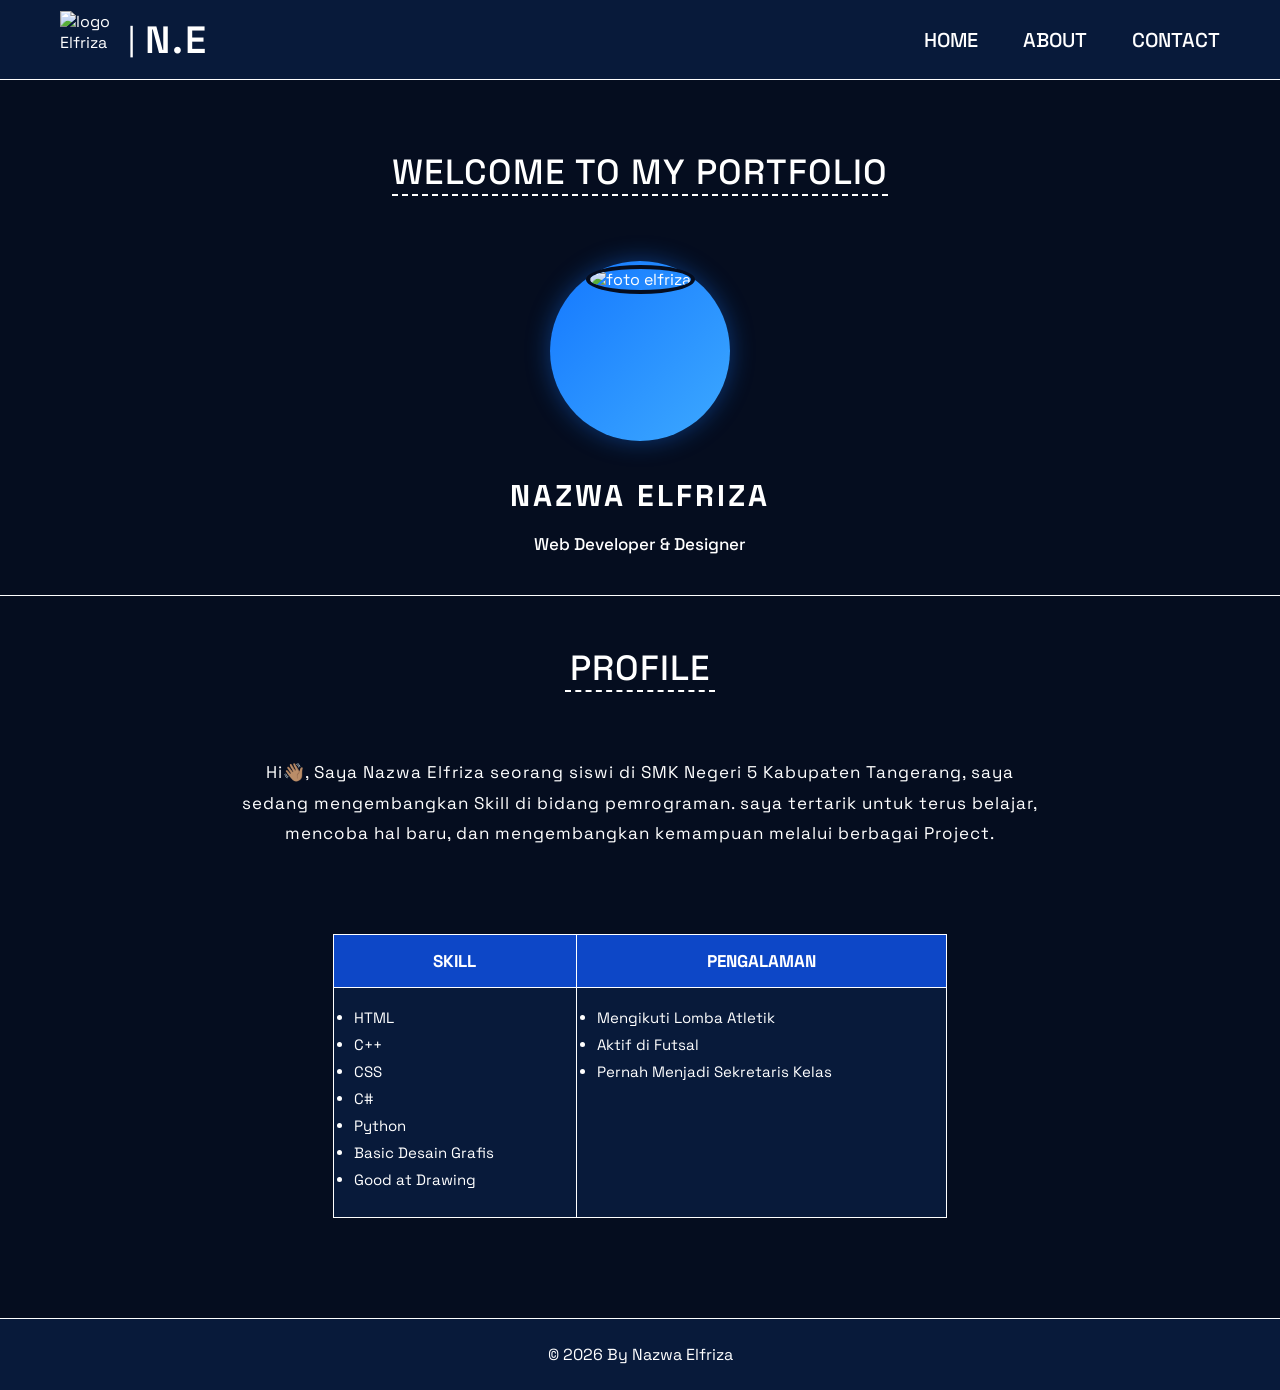
==== index.html @ b090ca67 "Add files via upload" ====
<!DOCTYPE html>
<html lang="en">

<head>
  <meta charset="UTF-8">
  <meta name="viewport" content="width=device-width, initial-scale=1.0">
  <title>HOME PORTFOLIO ELFRIZA</title>
  <!-- GOOGLE FONT -->
  <link rel="preconnect" href="https://fonts.googleapis.com">
  <link rel="preconnect" href="https://fonts.gstatic.com" crossorigin>
  <link href="https://fonts.googleapis.com/css2?family=Space+Grotesk:wght@400;500;600;700&display=swap"
    rel="stylesheet">
  <!-- CSS -->
  <link rel="stylesheet" href="style.css">
</head>

<body>
  <!-- NAVBAR -->
  <nav class="navbar">
    <!-- LOGO -->
    <div class="logo-container">
      <img src="assets/logo.png" alt="logo Elfriza">
      <span class="divider">|</span>
      <span class="logo-text">N.E</span>
    </div>

    <!-- NAVIGATION -->
    <div class="nav-menu">
      <a href="#">HOME</a>
      <a href="about.html">ABOUT</a>
      <a href="contact.html">CONTACT</a>
    </div>
  </nav>

    <!-- HOME -->
    <div class="home">
      <h1 class="home-welcome">WELCOME TO MY PORTFOLIO</h1>
      <div class="home-photo">
        <img src="assets/profil.jpeg" alt="foto elfriza">
      </div>
      <h3 class="home-h3">NAZWA ELFRIZA</h3>
      <div class="home-role">
        <p>Web Developer & Designer</p>
        <div class="role-line"></div>
      </div>
    </div>

    <!-- PROFIL -->
    <div class="profil">
      <h2 class="profil-h2">PROFILE</h2>
      <div class="profil-content">
        <div class="profil-text">
          <p>Hi👋🏽, Saya Nazwa Elfriza seorang siswi di SMK Negeri 5 Kabupaten Tangerang, saya sedang mengembangkan
            Skill di bidang pemrograman. saya tertarik untuk terus belajar, mencoba hal baru, dan mengembangkan
            kemampuan melalui berbagai Project.</p>
        </div>
      </div>
    </div>

    <!-- SKILL & PENGALAMAN -->
    <div class="skill-pengalaman">
      <table border="1" calss="skill-pengalaman table">
        <thead>
          <tr>
            <th>SKILL</th>
            <th>PENGALAMAN</th>
          </tr>
        </thead>

        <tbody>
          <tr>
            <td>
              <ul>
                <li>HTML</li>
                <li>C++</li>
                <li>CSS</li>
                <li>C#</li>
                <li>Python</li>
                <li>Basic Desain Grafis</li>
                <li>Good at Drawing</li>
              </ul>
            </td>
            <td>
              <ul>
                <li>Mengikuti Lomba Atletik</li>
                <li>Aktif di Futsal</li>
                <li>Pernah Menjadi Sekretaris Kelas</li>
              </ul>
            </td>
          </tr>
        </tbody>
      </table>
    </div>

  <!-- FOOTER -->
  <div class="footer">
    <p>&copy; 2026 By Nazwa Elfriza</p>
  </div>
</body>

</html>
---- style.css ----
* {
    margin: 0;
    padding: 0;
    box-sizing: border-box;
}

body {
    background-color: #050D1F;
    color: white;
    font-family: 'Space Grotesk', sans-serif;
    overflow-x: hidden;
}

.navbar {
    width: 100%;
    height: 80px;
    display: flex;
    align-items: center;
    justify-content: space-between;
    padding: 0 60px;
    background-color: #081A3A;
    border-bottom: 1px solid white;
}

.logo-container {
    display: flex;
    align-items: center;
    gap: 10px;
}

.logo-container img {
    width: 58px;
    height: 58px;
    object-fit: contain;
}

.divider {
    color: white;
    font-size: 30px;
}

.logo-text {
    color: white;
    font-size: 38px;
    font-weight: 600;
    letter-spacing: 2px;
}

.nav-menu {
    display: flex;
    align-items: center;
    gap: 45px;
}

.nav-menu a {
    color: white;
    text-decoration: none;
    font-size: 20px;
    font-weight: 500;
    transition: 0.3s;
}

.nav-menu a:hover {
    color: #3DA9FF;
    transform: scale(1.15);
    text-shadow: 0 0 8px rgba(61, 169, 255, 0.6);
}

.home {
    display: flex;
    justify-content: flex-start;
    align-items: center;
    flex-direction: column;
    text-align: center;
    padding: 70px 20px 30px;
}

.home-welcome {
    color: white;
    font-size: 35px;
    font-weight: 500;
    margin-bottom: 65px;
    letter-spacing: 1px;
    border-bottom: 2px dashed white;
}

.home-photo {
    width: 180px;
    height: 180px;
    border-radius: 50%;
    background: linear-gradient(135deg, #1478FF, #3DA9FF);
    padding: 4px;
    box-shadow: 0 0 25px rgba(20, 120, 255, 0.4);
    margin-bottom: 35px;
}

.home-photo img {
    width: 100%;
    height: 100%;
    object-fit: cover;
    border-radius: 50%;
    border: 4px solid #050D1F;
}

.home-h3 {
    color: white;
    font-size: 30px;
    font-weight: 700;
    letter-spacing: 3px;
    margin-bottom: 8px;
}

.home-role {
    text-align: center;
}

.home-role p {
    color: white;
    font-size: 17px;
    font-weight: 500;
    margin: 10px 0;
    white-space: nowrap;
}

.role-line {
    width: 100vw;
    height: 1px;
    margin: 40px auto 0;
    border-bottom: 1px solid white;
    position: relative;
    left: 50%;
    transform: translateX(-50%);

}

.profil-h2 {
    color: white;
    font-size: 35px;
    font-weight: 500;
    letter-spacing: 1px;
    width: 150px;
    margin: 0 auto 65px;
    border-bottom: 2px dashed white;
}

.profil {
    padding: 20px 10% 40px;
    text-align: center;
}

.profil-content {
    max-width: 800px;
    margin: 0 auto 15px;
}

.profil-text {
    text-align: center;
    color: white;
    font-size: 17px;
    line-height: 1.8;
    margin-top: 15px;
    margin-bottom: 10px;
    letter-spacing: 1px;
}

.skill-pengalaman {
    padding: 30px 10% 100px;
    text-align: center;
}

.skill-pengalaman table {
    width: 60%;
    max-width: 900px;
    margin: auto;
    border-collapse: collapse;
    color: white;
    border-color: white;
}

.skill-pengalaman th {
    padding: 15px;
    background-color: #0D47C7;
    color: white;
    font-size: 17px;
}

.skill-pengalaman td {
    padding: 20px;
    background-color: #081A3A;
    color: white;
    text-align: left;
    vertical-align: top;
}

.skill-pengalaman li {
    margin-bottom: 8px;
}

.footer {
    padding: 25px;
    background-color: #081A3A;
    text-align: center;
    border-top: 1px solid white;
}

.footer p {
    color: white;
    font-size: 16px;
}

/* ABOUT */

.portfolio-h1 {
    display: block;
    text-align: center;
    width: 100%;
    margin: 0 auto;
    margin-top: 65px;
    font-size: 40px;
    color: white;
}

.garis-portfolio {
    width: 300px;
    border: none;
    border-bottom: 2px dashed white;
    margin: 0 auto;
    margin-bottom: 25px;
}

.biodata {
    padding: 30px 10% 100px;
    text-align: center;
}

.biodata-table {
    width: 60%;
    margin: 0 auto;
    border-collapse: collapse;
    margin-bottom: 50px;
}

th,
td {
    padding: 5px;
    text-align: left;
}

th {
    text-align: center;
    font-size: 20px;
    background-color: #0D47C7;
    color: white;
}

.biodata-table td:first-child {
    font-weight: bold;
    width: 30%;
}

td {
    background-color: #081A3A;
    font-size: 15px;
}

.h1-project {
    display: block;
    text-align: center;
    width: 100%;
    margin: 0 auto;
    margin-top: -30px;
    font-size: 40px;
    color: white;
}

.garis-project {
    width: 270px;
    border: none;
    border-bottom: 2px dashed white;
    margin: 0 auto;
    margin-bottom: 35px;
}

.project {
    width: 80%;
    margin: 0 auto 50px;
}
.project-d1{
    text-align:center;
    margin-top:40px;
    margin-bottom:30px;
}
.project-d2 {
    display:flex;
    align-items:center;
    gap:30px;
}
.arrow {
    font-size:100px;
}
.project-d2 h3 {
    font-size:40px;
    color:white;
}
.project-p1 {
    text-align:center;
    margin-top:40px;
    margin-bottom:30px;
}
.project-p2 {
    display:flex;
    align-items:center;
    gap:30px;
}
.project-p2 h3 {
    font-size:40px;
    color:white;
}
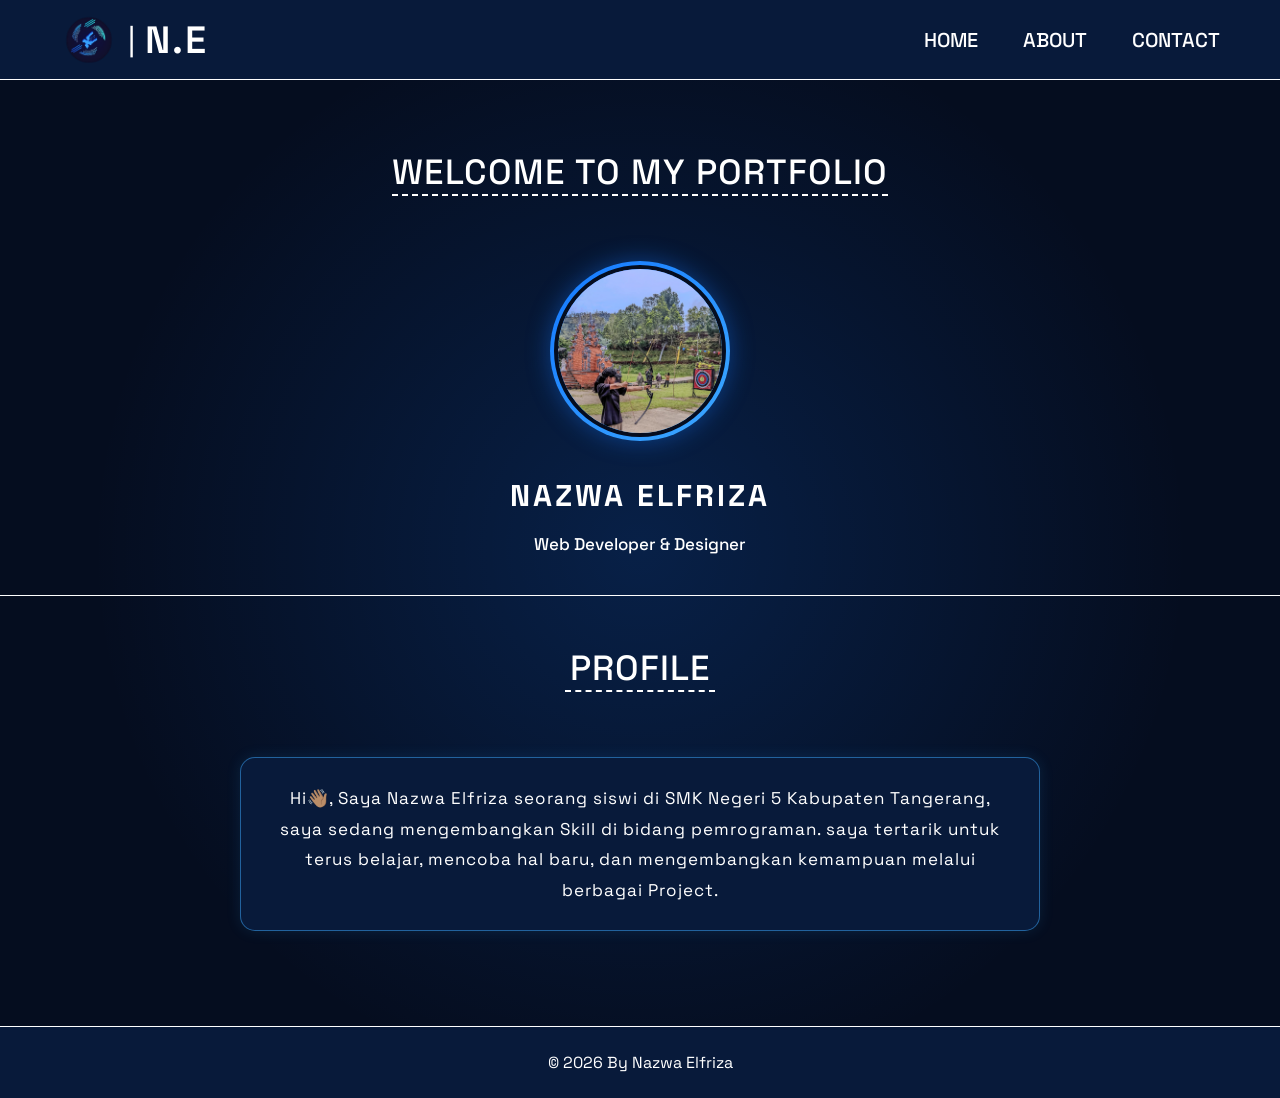
==== commit 11aeea18: "Add files via upload" ====
--- a/index.html
+++ b/index.html
@@ -32,65 +32,30 @@
     </div>
   </nav>
 
-    <!-- HOME -->
-    <div class="home">
-      <h1 class="home-welcome">WELCOME TO MY PORTFOLIO</h1>
-      <div class="home-photo">
-        <img src="assets/profil.jpeg" alt="foto elfriza">
-      </div>
-      <h3 class="home-h3">NAZWA ELFRIZA</h3>
-      <div class="home-role">
-        <p>Web Developer & Designer</p>
-        <div class="role-line"></div>
+  <!-- HOME -->
+  <div class="home">
+    <h1 class="home-welcome">WELCOME TO MY PORTFOLIO</h1>
+    <div class="home-photo">
+      <img src="assets/profil.jpeg" alt="foto elfriza">
+    </div>
+    <h3 class="home-h3">NAZWA ELFRIZA</h3>
+    <div class="home-role">
+      <p>Web Developer & Designer</p>
+      <div class="role-line"></div>
+    </div>
+  </div>
+
+  <!-- PROFIL -->
+  <div class="profil">
+    <h2 class="profil-h2">PROFILE</h2>
+    <div class="profil-content">
+      <div class="profil-text">
+        <p>Hi👋🏽, Saya Nazwa Elfriza seorang siswi di SMK Negeri 5 Kabupaten Tangerang, saya sedang mengembangkan
+          Skill di bidang pemrograman. saya tertarik untuk terus belajar, mencoba hal baru, dan mengembangkan
+          kemampuan melalui berbagai Project.</p>
       </div>
     </div>
-
-    <!-- PROFIL -->
-    <div class="profil">
-      <h2 class="profil-h2">PROFILE</h2>
-      <div class="profil-content">
-        <div class="profil-text">
-          <p>Hi👋🏽, Saya Nazwa Elfriza seorang siswi di SMK Negeri 5 Kabupaten Tangerang, saya sedang mengembangkan
-            Skill di bidang pemrograman. saya tertarik untuk terus belajar, mencoba hal baru, dan mengembangkan
-            kemampuan melalui berbagai Project.</p>
-        </div>
-      </div>
-    </div>
-
-    <!-- SKILL & PENGALAMAN -->
-    <div class="skill-pengalaman">
-      <table border="1" calss="skill-pengalaman table">
-        <thead>
-          <tr>
-            <th>SKILL</th>
-            <th>PENGALAMAN</th>
-          </tr>
-        </thead>
-
-        <tbody>
-          <tr>
-            <td>
-              <ul>
-                <li>HTML</li>
-                <li>C++</li>
-                <li>CSS</li>
-                <li>C#</li>
-                <li>Python</li>
-                <li>Basic Desain Grafis</li>
-                <li>Good at Drawing</li>
-              </ul>
-            </td>
-            <td>
-              <ul>
-                <li>Mengikuti Lomba Atletik</li>
-                <li>Aktif di Futsal</li>
-                <li>Pernah Menjadi Sekretaris Kelas</li>
-              </ul>
-            </td>
-          </tr>
-        </tbody>
-      </table>
-    </div>
+  </div>
 
   <!-- FOOTER -->
   <div class="footer">
--- a/style.css
+++ b/style.css
@@ -5,15 +5,26 @@
 }
 
 body {
-    background-color: #050D1F;
+    background:
+        radial-gradient(
+            circle at center,
+            rgba(20, 120, 255, 0.18),
+            transparent 65%
+        ),
+        #050D1F;
     color: white;
     font-family: 'Space Grotesk', sans-serif;
     overflow-x: hidden;
 }
 
+
+/* =========================
+   NAVBAR
+========================= */
+
 .navbar {
     width: 100%;
-    height: 80px;
+    min-height: 80px;
     display: flex;
     align-items: center;
     justify-content: space-between;
@@ -53,6 +64,7 @@
 }
 
 .nav-menu a {
+    display: inline-block;
     color: white;
     text-decoration: none;
     font-size: 20px;
@@ -60,11 +72,17 @@
     transition: 0.3s;
 }
 
-.nav-menu a:hover {
+.nav-menu a:hover,
+.nav-menu a:focus-visible {
     color: #3DA9FF;
     transform: scale(1.15);
     text-shadow: 0 0 8px rgba(61, 169, 255, 0.6);
 }
+
+
+/* =========================
+   HOME
+========================= */
 
 .home {
     display: flex;
@@ -130,8 +148,12 @@
     position: relative;
     left: 50%;
     transform: translateX(-50%);
-
-}
+}
+
+
+/* =========================
+   PROFILE
+========================= */
 
 .profil-h2 {
     color: white;
@@ -161,61 +183,26 @@
     margin-top: 15px;
     margin-bottom: 10px;
     letter-spacing: 1px;
-}
-
-.skill-pengalaman {
-    padding: 30px 10% 100px;
-    text-align: center;
-}
-
-.skill-pengalaman table {
-    width: 60%;
-    max-width: 900px;
-    margin: auto;
-    border-collapse: collapse;
-    color: white;
-    border-color: white;
-}
-
-.skill-pengalaman th {
-    padding: 15px;
-    background-color: #0D47C7;
-    color: white;
-    font-size: 17px;
-}
-
-.skill-pengalaman td {
-    padding: 20px;
+    width: 100%;
+    max-width: 1100px;
+    margin: 0 auto 55px;
+    padding: 25px 30px;
     background-color: #081A3A;
-    color: white;
-    text-align: left;
-    vertical-align: top;
-}
-
-.skill-pengalaman li {
-    margin-bottom: 8px;
-}
-
-.footer {
-    padding: 25px;
-    background-color: #081A3A;
-    text-align: center;
-    border-top: 1px solid white;
-}
-
-.footer p {
-    color: white;
-    font-size: 16px;
-}
-
-/* ABOUT */
+    border: 1px solid rgba(61, 169, 255, 0.5);
+    border-radius: 15px;
+    box-shadow: 0 0 15px rgba(61, 169, 255, 0.12);
+}
+
+
+/* =========================
+   ABOUT
+========================= */
 
 .portfolio-h1 {
     display: block;
     text-align: center;
     width: 100%;
-    margin: 0 auto;
-    margin-top: 65px;
+    margin: 65px auto 0;
     font-size: 40px;
     color: white;
 }
@@ -225,94 +212,485 @@
     border: none;
     border-bottom: 2px dashed white;
     margin: 0 auto;
-    margin-bottom: 25px;
 }
 
 .biodata {
-    padding: 30px 10% 100px;
-    text-align: center;
-}
-
-.biodata-table {
+    padding: 65px 10% 0;
+    text-align: center;
+}
+
+.tabel-biodata {
     width: 60%;
+    max-width: 900px;
+    margin: 25px auto 0;
+    border-collapse: separate;
+    border-spacing: 0;
+    border: 1px solid white;
+    border-radius: 20px;
+    overflow: hidden;
+    table-layout: fixed;
+    color: white;
+}
+
+.tabel-biodata th {
+    padding: 15px;
+    background: linear-gradient(90deg, #16BDEB, #168BFF);
+    color: white;
+    font-size: 20px;
+    text-align: center;
+    border: 1px solid white;
+    border-top-left-radius:20px;
+    border-top-right-radius:20px;
+}
+
+.tabel-biodata td {
+    padding: 5px;
+    background-color: #081A3A;
+    color: white;
+    border: 1px solid white;
+    text-align: left;
+    overflow-wrap: anywhere;
+}
+
+.tabel-biodata td:first-child {
+    width: 30%;
+    font-weight: bold;
+}
+
+.tabel-biodata tbody tr:last-child td:first-child {
+    border-bottom-left-radius: 14px;
+}
+
+.tabel-biodata tbody tr:last-child td:last-child {
+    border-bottom-right-radius: 14px;
+}
+
+.biodata .role-line {
+    width: 100vw;
+    height: 1px;
+    margin: 45px 0 0;
+    padding: 0;
+    border: none;
+    border-top: 1px solid white;
+    position: relative;
+    left: 50%;
+    transform: translateX(-50%);
+}
+
+.tabel-biodata td {
+    padding: 5px;
+    overflow: hidden;
+}
+
+.tabel-biodata input[type="radio"] {
+    position: absolute;
+    opacity: 0;
+    width: 1px;
+    height: 1px;
+}
+
+.tabel-biodata .selectable-item {
+    display: block;
+    width: 100%;
+    padding: 5px 8px;
+    box-sizing: border-box;
+
+    color: white;
+    background-color: transparent;
+    border: 1px solid transparent;
+    border-radius: 6px;
+
+    font-family: inherit;
+    font-size: 15px;
+    font-weight: 600;
+    line-height: 1.5;
+
+    cursor: pointer;
+    overflow-wrap: anywhere;
+
+    transition:
+        color 0.25s ease,
+        background-color 0.25s ease,
+        border-color 0.25s ease,
+        font-size 0.25s ease,
+        box-shadow 0.25s ease;
+}
+
+.tabel-biodata .selectable-item:hover {
+    color: #42D9FF;
+}
+
+.tabel-biodata input[type="radio"]:checked + .selectable-item {
+    color: #42D9FF;
+    background-color: #132D50;
+    border-color: #3DA9FF;
+    font-size: 16px;
+    box-shadow: 0 0 6px rgba(61, 169, 255, 0.2);
+}
+
+.tabel-biodata input[type="radio"]:focus-visible + .selectable-item {
+    outline: 1px solid #42D9FF;
+    outline-offset: -2px;
+}
+.skill-pengalaman {
+    padding: 60px 10% 100px;
+    text-align: center;
+}
+
+.skill-pengalaman-table {
+    width: 60%;
+    max-width: 900px;
     margin: 0 auto;
-    border-collapse: collapse;
-    margin-bottom: 50px;
-}
-
-th,
-td {
-    padding: 5px;
+    border-collapse: separate;
+    border-spacing: 0;
+    border: 1px solid white;
+    border-radius: 15px;
+    color: white;
+    table-layout: fixed;
+}
+
+.skill-pengalaman-table th {
+    padding: 15px;
+    background: linear-gradient(90deg, #16BDEB, #168BFF);
+    color: white;
+    font-size: 17px;
+    text-align: center;
+    border: 1px solid white;
+}
+
+.skill-pengalaman-table td {
+    width: 50%;
+    padding: 20px;
+    background-color: #081A3A;
+    color: white;
     text-align: left;
-}
-
-th {
-    text-align: center;
+    vertical-align: top;
+    border: 1px solid white;
+    overflow: hidden;
+}
+
+.skill-pengalaman-table thead tr th:first-child {
+    border-top-left-radius: 14px;
+}
+
+.skill-pengalaman-table thead tr th:last-child {
+    border-top-right-radius: 14px;
+}
+
+.skill-pengalaman-table tbody tr:last-child td:first-child {
+    border-bottom-left-radius: 14px;
+}
+
+.skill-pengalaman-table tbody tr:last-child td:last-child {
+    border-bottom-right-radius: 14px;
+}
+
+.pilihan-list {
+    list-style: none;
+    padding: 0;
+    margin: 0;
+}
+
+.pilihan-list li {
+    margin: 0;
+    padding: 7px 0;
+    border-bottom: 1px solid rgba(61, 169, 255, 0.3);
+}
+
+.pilihan-list li:last-child {
+    border-bottom: none;
+}
+
+.pilihan-list input[type="radio"] {
+    position: absolute;
+    opacity: 0;
+    width: 1px;
+    height: 1px;
+}
+
+.selectable-item {
+    display: block;
+    width: 100%;
+    max-width: 100%;
+    box-sizing: border-box;
+    padding: 5px 8px;
+    border: 1px solid transparent;
+    border-radius: 6px;
+    background-color: transparent;
+    color: white;
+    font-family: inherit;
+    font-size: 15px;
+    font-weight: 600;
+    line-height: 1.5;
+    cursor: pointer;
+    overflow-wrap: anywhere;
+    transform: scale(1);
+    transform-origin: left center;
+    transition:
+        color 0.25s ease,
+        background-color 0.25s ease,
+        border-color 0.25s ease,
+        transform 0.25s ease,
+        box-shadow 0.25s ease;
+}
+
+.selectable-item:hover {
+    color: #42D9FF;
+    background-color: rgba(19, 45, 80, 0.5);
+    transform: scale(1.03);
+}
+
+.pilihan-list input[type="radio"]:checked + .selectable-item {
+    color: #42D9FF;
+    background-color: #132D50;
+    border-color: #3DA9FF;
+    transform: scale(1.03);
+    box-shadow: 0 0 8px rgba(61, 169, 255, 0.2);
+}
+
+.pilihan-list input[type="radio"]:focus-visible + .selectable-item {
+    outline: 2px solid #42D9FF;
+    outline-offset: 2px;
+}
+
+
+/* =========================
+   CONTACT
+========================= */
+
+.contact-main {
+    padding: 55px 8% 70px;
+}
+
+.closing-card {
+    width: 100%;
+    max-width: 1100px;
+    margin: 0 auto 55px;
+    padding: 25px 30px;
+    background-color: #081A3A;
+    border: 1px solid rgba(61, 169, 255, 0.5);
+    border-radius: 15px;
+    box-shadow: 0 0 15px rgba(61, 169, 255, 0.12);
+}
+
+.closing-card p {
+    color: white;
+    font-size: 16px;
+    line-height: 1.8;
+    letter-spacing: 0.5px;
+    text-align: center;
+}
+
+.contact-layout {
+    width: 100%;
+    max-width: 1100px;
+    margin: 0 auto;
+    display: grid;
+    grid-template-columns: 0.8fr 1.5fr;
+    gap: 50px;
+    align-items: start;
+}
+
+.motivasi-box {
+    padding: 10px 15px;
+}
+
+.think-color {
+    color: #3DA9FF;
+    font-size: 45px;
+    font-weight: 700;
+    line-height: 1.5;
+    letter-spacing: 1px;
+}
+
+.build-color {
+    color: #818CF8;
+    font-size: 45px;
+    font-weight: 700;
+    line-height: 1.5;
+    letter-spacing: 1px;
+}
+
+.improve-color {
+    color: white;
+    font-size: 45px;
+    font-weight: 700;
+    line-height: 1.5;
+    letter-spacing: 1px;
+}
+
+.contact-container {
+    display: grid;
+    grid-template-columns: minmax(0, 1fr) minmax(0, 1fr);
+    column-gap: 30px;
+    row-gap: 35px;
+    align-items: start;
+    margin-top: 50px;
+}
+
+.contact-box h2,
+.sosial-media h2 {
+    display: inline-block;
+    color: white;
     font-size: 20px;
-    background-color: #0D47C7;
-    color: white;
-}
-
-.biodata-table td:first-child {
-    font-weight: bold;
-    width: 30%;
-}
-
-td {
+    font-weight: 600;
+    padding: 7px 15px;
+    margin-bottom: 18px;
+    border: 1px solid #3DA9FF;
+    border-radius: 20px;
+}
+
+.contact-box p {
+    color: white;
+    font-size: 15px;
+    line-height: 1.8;
+    padding-left: 5px;
+}
+
+.address-links {
+    display: inline-block;
+    max-width: 100%;
+    color: #3DA9FF;
+    text-decoration: none;
+    font-size: 16px;
+    line-height: 1.8;
+    transition: 0.3s;
+}
+
+.contact-links {
+    display: flex;
+    flex-direction: column;
+    align-items: flex-start;
+    gap: 10px;
+}
+
+.contact-links a,
+.sosial-links a,
+.address-links a {
+    display: inline-block;
+    color: #3DA9FF;
+    text-decoration: none;
+    font-size: 16px;
+    font-weight: 500;
+    transform-origin: left center;
+    transition:
+        color 0.3s,
+        transform 0.3s,
+        text-shadow 0.3s;
+}
+
+.contact-links a:hover,
+.sosial-links a:hover,
+.address-links a:hover,
+.contact-links a:focus-visible,
+.sosial-links a:focus-visible,
+.address-links a:focus-visible {
+    color: white;
+    transform: scale(1.12);
+    text-shadow: 0 0 8px rgba(61, 169, 255, 0.6);
+}
+
+.contact-links a:active,
+.sosial-links a:active,
+.address-links a:active {
+    color: #3DA9FF;
+    transform: scale(1.08);
+}
+
+.sosial-media {
+    grid-column: 3;
+    display: flex;
+    flex-direction: column;
+    align-items: center;
+    text-align: center;
+    width: 100%;
+    margin: 5px 0 0;
+}
+
+.sosial-media h2 {
+    margin: 0 0 18px;
+}
+
+.sosial-links {
+    display: flex;
+    justify-content: center;
+    align-items: center;
+    gap: 35px;
+}
+
+
+/* =========================
+   FOOTER
+========================= */
+
+.footer {
+    padding: 25px;
     background-color: #081A3A;
+    text-align: center;
+    border-top: 1px solid white;
+}
+
+.footer p {
+    color: white;
+    font-size: 16px;
+}
+
+.footer-contact {
+    width: 100%;
+    min-height: 90px;
+    padding: 15px 60px;
+    background-color: #081A3A;
+    border-top: 1px solid white;
+    display: flex;
+    align-items: center;
+    justify-content: space-between;
+    gap: 20px;
+}
+
+.logo-footer {
+    display: flex;
+    align-items: center;
+    gap: 10px;
+}
+
+.logo-footer img {
+    width: 45px;
+    height: 45px;
+    object-fit: contain;
+}
+
+.divider-footer {
+    color: white;
+    font-size: 20px;
+}
+
+.logo-text-footer {
+    color: white;
+    font-size: 20px;
+    font-weight: 600;
+    letter-spacing: 2px;
+}
+
+.web-footer-git a {
+    display: inline-block;
+    color: white;
     font-size: 15px;
-}
-
-.h1-project {
-    display: block;
-    text-align: center;
-    width: 100%;
-    margin: 0 auto;
-    margin-top: -30px;
-    font-size: 40px;
-    color: white;
-}
-
-.garis-project {
-    width: 270px;
-    border: none;
-    border-bottom: 2px dashed white;
-    margin: 0 auto;
-    margin-bottom: 35px;
-}
-
-.project {
-    width: 80%;
-    margin: 0 auto 50px;
-}
-.project-d1{
-    text-align:center;
-    margin-top:40px;
-    margin-bottom:30px;
-}
-.project-d2 {
-    display:flex;
-    align-items:center;
-    gap:30px;
-}
-.arrow {
-    font-size:100px;
-}
-.project-d2 h3 {
-    font-size:40px;
-    color:white;
-}
-.project-p1 {
-    text-align:center;
-    margin-top:40px;
-    margin-bottom:30px;
-}
-.project-p2 {
-    display:flex;
-    align-items:center;
-    gap:30px;
-}
-.project-p2 h3 {
-    font-size:40px;
-    color:white;
+    text-decoration: none;
+    transition: color 0.3s, transform 0.3s;
+}
+
+.web-footer-git a:hover,
+.web-footer-git a:focus-visible {
+    color: #3DA9FF;
+}
+
+.web-footer-git a:active {
+    color: #3DA9FF;
+}
+
+.creator-footer {
+    color: white;
+    font-size: 14px;
+    margin: 0;
+    white-space: nowrap;
 }
